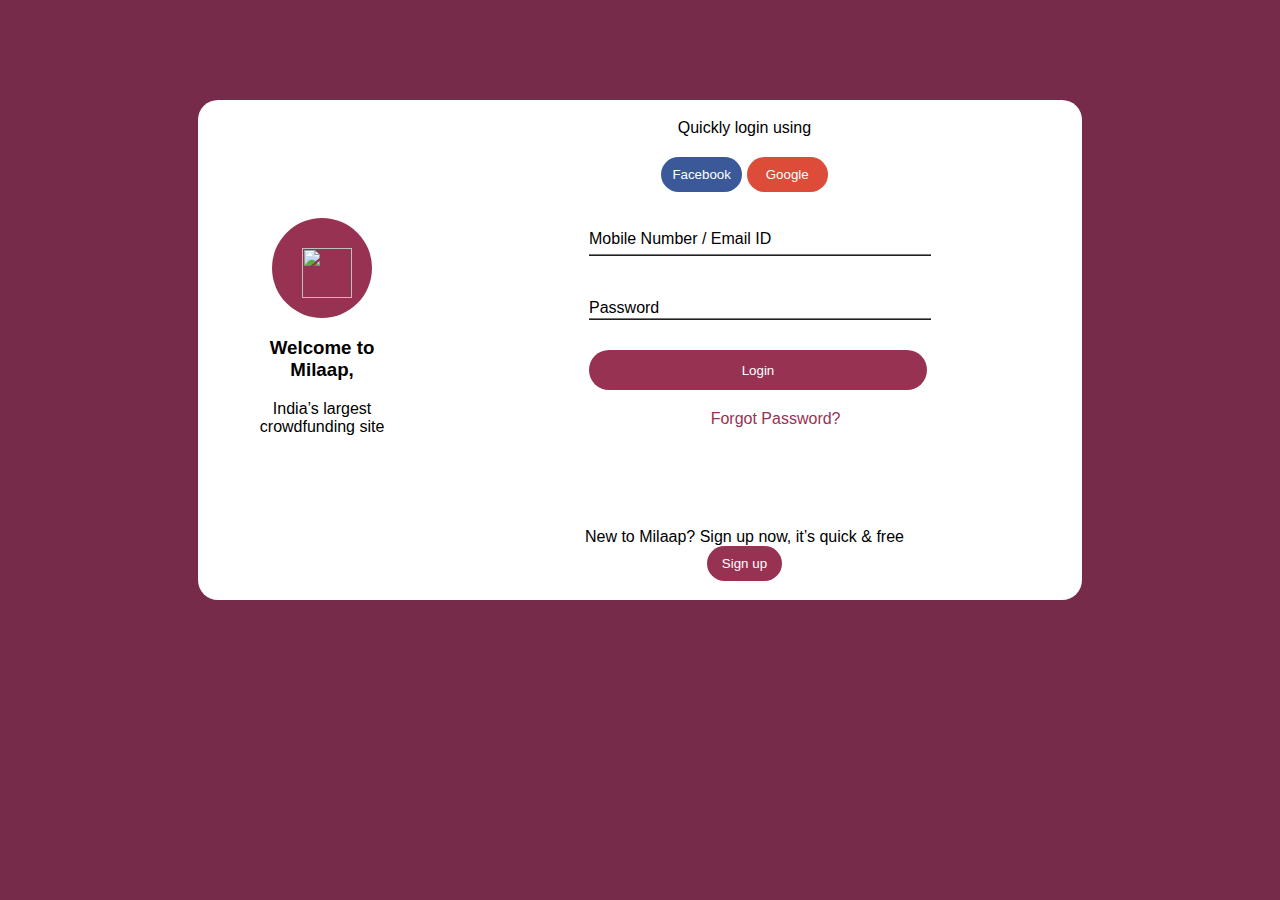
==== login.html @ 133439db "merge" ====
<!DOCTYPE html>
<html lang="en">

<head>
    <meta charset="UTF-8">
    <meta http-equiv="X-UA-Compatible" content="IE=edge">
    <meta name="viewport" content="width=device-width, initial-scale=1.0">
    <title>Document</title>
    <style>
        body{
            background-color: #762b4b;
        }
        *{
            font-family: 'Gill Sans', 'Gill Sans MT', Calibri, 'Trebuchet MS', sans-serif;
        }
        #big_div{
            width: 70%;
            height: 500px;
            margin: auto;
            margin-top: 100px;
            display: flex;
            background-color: white;
            border-radius: 20px;
        }
        #logo_div{
            width: 20%;
            text-align: center;
            margin-left: 40px;
        }

        #form_display {
            width: 80%;
            margin: auto;
            position: relative;
        }
        input {
            display: block;
            width: 50%;
            height: 30px;
            margin-left: 27%;
            margin-top: 30px;
            border-top-style: hidden;
            border-right-style: hidden;
            border-left-style: hidden;
            border-bottom-style: ridge;
            cursor: text;
        }
        label{
            margin-left: 27%;
            cursor: text;
        }
        #form_display>button{
            display: block;
            width: 50%;
            height: 40px;
            margin-left: 27%;
            margin-top: 30px;
            border-radius: 20px;
            background-color: #983252;
            color: white;
            border: none;
            cursor: pointer;
        }
        #mail{
            position: absolute;
            top: 24%;
        }
        #pass{
            position: absolute;
            top: 39%;
        }
        #email:focus+label,
        #email:valid+label{
            font-size: 14px;
            top: 19%;
        }
        #password:focus+label,
        #password:valid+label{
            font-size: 14px;
            top: 35%;
        }
        
        input:focus{
            outline: none;
        }
        .con{
            width: 40%;
            text-align: center;
            margin: auto;
        }
        .con>p{
            display: inline;
        }
        #con1{
            margin-top: 100px;
            width: 55%;
        }
        .con button{
            background-color: #983252;
            color: white;
            border: none;
            padding: 10px;
            width: 30%;
            border-radius: 20px;
            cursor: pointer;
        }
        .con div{
            margin-top: 20px;
        }
        #con1 button{
            width: 20%;
        }
        #check{
            width: 100px;
            height: 100px;
            background-color: #983252;
            border-radius: 50%;
            margin: auto;
            margin-top: 70%;
            position: relative;
        }
        #check>img{
            width: 50px;
            height: 50px;
            position: absolute;
            top: 30%;
            left: 30%;
        }
        #form_display>a{
            display: block;
            margin-left: 45%;
            text-decoration: none;
            color: #983252;
            margin-top: 20px;
            
        }
        #fb{
            background-color: #3b5998;
        }
        #fg{
            background-color: #dd4b39;
        }

        
    </style>
</head>

<body>
    <div id="big_div">
        <div id="logo_div">
            <div id="check">
                <img src="https://assets.milaap.org/assets/milaap-trasparent-logo-25f6253e0156e2f82e2c3daf85575d169864e35ffffd21033ac59da0b4dd88e0.png" alt="" id="">
            </div>
            <h3>Welcome to Milaap,</h3>
            <p>India’s largest crowdfunding site</p>
        </div>
        <div id="form_display">
            <div class="con">
                <p>Quickly login using</p>
                <div>
                    <button id="fb">Facebook</button>
                    <button id="fg">Google</button>
                </div>
            </div>
            <input type="text" id="email" required>
            <label for="email" id="mail">Mobile Number / Email ID</label>
            <input type="password" id="password" required>
            <label for="password" id="pass">Password</label>
            <button id="login_data">Login</button>
            <a href="#">Forgot Password?</a>
            <div class="con" id="con1">
                <p>New to Milaap? Sign up now, it’s quick & free </p>
                <button id="sgnup">Sign up</button>
            </div>
        </div>
    </div>
    


</body>

</html>

<script>

    document.getElementById("login_data").addEventListener("click", getdata)

    let logindata = JSON.parse(localStorage.getItem("data1")) || [];
    let logornot=JSON.parse(localStorage.getItem("loginstatus"))||false;


    function getdata(event) {
        event.preventDefault();

        let data = {
            email: document.getElementById("email").value,
            password: document.getElementById("password").value,

        }
        if(checklogin(data.email,data.password)===true){
            console.log("in")
            alert("login successful")
            window.location.href="index.html"
        }else{
            console.log("out")
            alert("failed")
        }
        document.getElementById("email").value = null;
        document.getElementById("password").value = null;

    }

    function checklogin(email,pass){
        let filtered=logindata.filter((el)=>{
            if(el.email==email&&el.password==pass){
                logornot=true;
                localStorage.setItem("loginstatus",JSON.stringify(logornot))
                localStorage.setItem("succ",JSON.stringify(el));
                
            }
            return el.email==email&&el.password==pass;
        });
        if(filtered.length>0){
            return true;
        }else{
            return false;
        }
    };

    document.getElementById("sgnup").addEventListener("click",()=>{
        window.location.href="signup.html"
    })
</script>
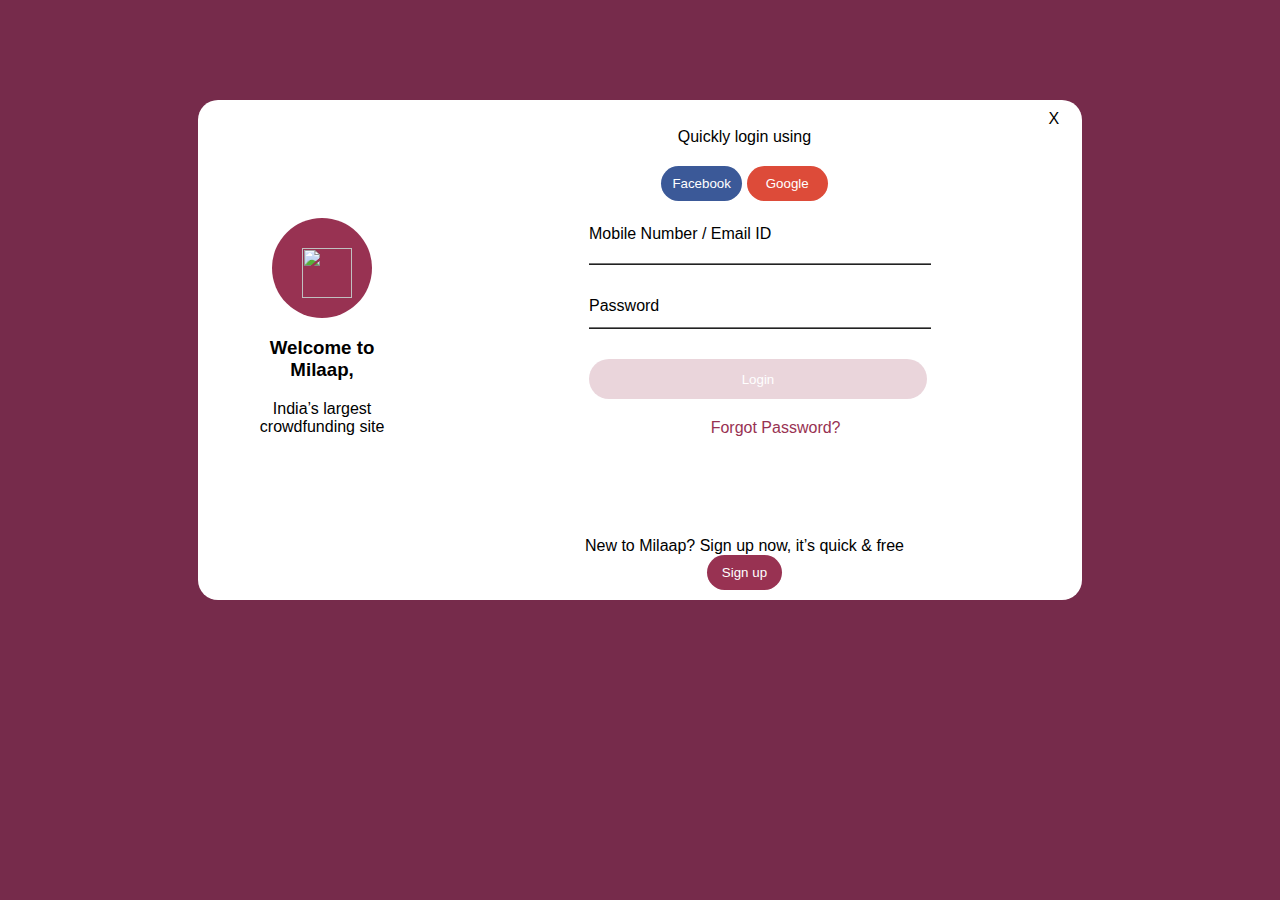
==== commit d962f397: "done" ====
--- a/login.html
+++ b/login.html
@@ -59,7 +59,6 @@
             background-color: #983252;
             color: white;
             border: none;
-            cursor: pointer;
         }
         #mail{
             position: absolute;
@@ -139,6 +138,14 @@
         }
         #fg{
             background-color: #dd4b39;
+        }
+        #spn{
+            margin-left: 95%;
+            cursor: pointer;
+        }
+        #login_data{
+            opacity: 0.2;
+            cursor: not-allowed;
         }
 
         
@@ -155,6 +162,7 @@
             <p>India’s largest crowdfunding site</p>
         </div>
         <div id="form_display">
+            <span id="spn">X</span>
             <div class="con">
                 <p>Quickly login using</p>
                 <div>
@@ -166,7 +174,7 @@
             <label for="email" id="mail">Mobile Number / Email ID</label>
             <input type="password" id="password" required>
             <label for="password" id="pass">Password</label>
-            <button id="login_data">Login</button>
+            <button id="login_data" disabled>Login</button>
             <a href="#">Forgot Password?</a>
             <div class="con" id="con1">
                 <p>New to Milaap? Sign up now, it’s quick & free </p>
@@ -230,4 +238,30 @@
     document.getElementById("sgnup").addEventListener("click",()=>{
         window.location.href="signup.html"
     })
+
+    document.getElementById("spn").addEventListener("click",()=>{
+        window.location.href="index.html";
+    })
+
+    
+    document.getElementById("email").addEventListener("keyup",()=>{
+        btnabl();
+    })
+    document.getElementById("password").addEventListener("keyup",()=>{
+        btnabl();
+    })
+
+    function btnabl(){
+       
+        let email=document.getElementById("email").value;
+       let password=document.getElementById("password").value;
+
+       if(email!==""&&password!==""){
+        let x=document.getElementById("login_data");
+        x.removeAttribute("disabled");
+        x.style.opacity="1";
+        x.style.cursor="pointer";
+        
+       }
+    }
 </script>